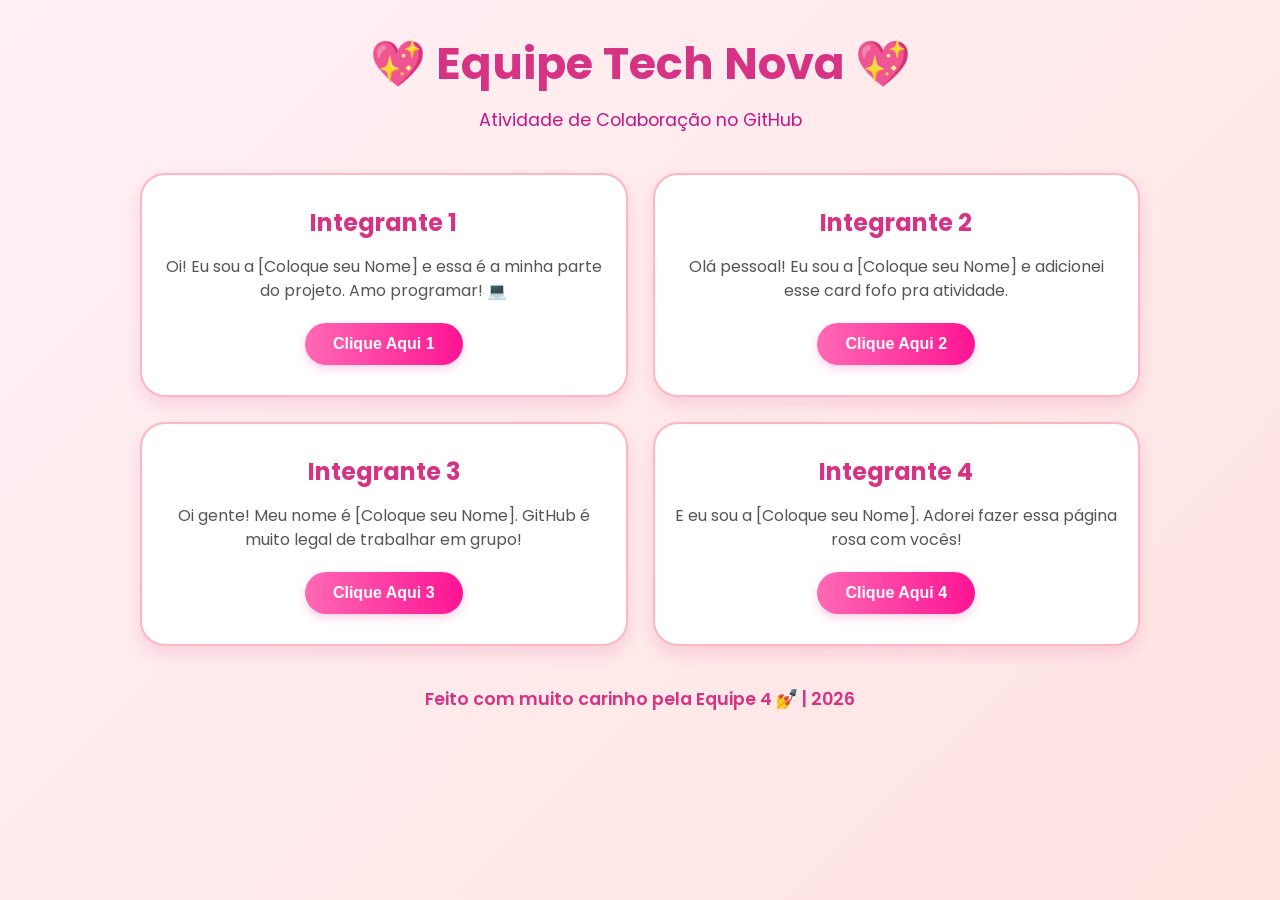
==== index.htmlgrupo-4-girls.html @ 8f160419 "commit trabalho vercionamento" ====
<!DOCTYPE html>
<html lang="en">
<head>
    <meta charset="UTF-8">
    <meta name="viewport" content="width=device-width, initial-scale=1.0">
    <title>Document</title>
</head>
<body>
    <!DOCTYPE html>
<html lang="pt-br">
<head>
    <meta charset="UTF-8">
    <meta name="viewport" content="width=device-width, initial-scale=1.0">
    <title>Equipe Tech Nova - Atividade GitHub</title>
    <style>
        @import url('https://fonts.googleapis.com/css2?family=Poppins:wght@400;600;700&display=swap');

        * {
            margin: 0;
            padding: 0;
            box-sizing: border-box;
        }

        body {
            font-family: 'Poppins', Arial, sans-serif;
            background: linear-gradient(135deg, #FFF0F5, #FFE4E1); /* degradê rosa */
            padding: 30px 20px;
            text-align: center;
            min-height: 100vh;
        }

        header h1 {
            color: #D63384; /* rosa forte */
            font-size: 2.8em;
            font-weight: 700;
            margin-bottom: 10px;
        }

        header p {
            color: #C71585;
            font-size: 1.1em;
            margin-bottom: 40px;
        }

       .container {
            display: grid;
            grid-template-columns: 1fr 1fr; /* 2 colunas = 4 cards */
            gap: 25px;
            max-width: 1000px;
            margin: 0 auto 40px auto;
        }

       .card {
            background-color: #FFFFFF;
            border: 2px solid #FFB6C1; /* borda rosa */
            border-radius: 25px;
            padding: 30px 20px;
            box-shadow: 0 8px 16px rgba(214, 51, 132, 0.15);
            transition: all 0.3s ease;
        }

       .card:hover {
            transform: translateY(-5px); /* efeito fofo ao passar o mouse */
            box-shadow: 0 12px 24px rgba(214, 51, 132, 0.2);
        }

       .card h2 {
            color: #D63384;
            font-size: 1.5em;
            margin-bottom: 15px;
        }

       .card p {
            color: #555;
            font-size: 1em;
            margin-bottom: 20px;
            line-height: 1.5;
        }

       .btn {
            background: linear-gradient(90deg, #FF69B4, #FF1493); /* rosa degradê */
            color: white;
            border: none;
            padding: 12px 28px;
            border-radius: 30px;
            font-size: 16px;
            font-weight: 600;
            cursor: pointer;
            transition: all 0.3s ease;
            box-shadow: 0 4px 10px rgba(255, 105, 180, 0.3);
        }

       .btn:hover {
            background: linear-gradient(90deg, #D63384, #C71585);
            transform: scale(1.05);
            box-shadow: 0 6px 15px rgba(214, 51, 132, 0.4);
        }

        footer {
            margin-top: 30px;
            color: #D63384;
            font-weight: 600;
            font-size: 1.1em;
        }

        /* Deixa responsivo pro celular */
        @media (max-width: 768px) {
           .container {
                grid-template-columns: 1fr;
            }
        }
    </style>
</head>
<body>

    <header>
        <h1>💖 Equipe Tech Nova 💖</h1>
        <p>Atividade de Colaboração no GitHub</p>
    </header>

    <main class="container">
        
        <!-- PARTE 1 - Integrante 1 -->
        <section class="card">
            <h2>Integrante 1</h2>
            <p>Oi! Eu sou a [Coloque seu Nome] e essa é a minha parte do projeto. Amo programar! 💻</p>
            <button class="btn" onclick="alert('Olá! Aqui é a Integrante 1 😊')">Clique Aqui 1</button>
        </section>

        <!-- PARTE 2 - Integrante 2 -->
        <section class="card">
            <h2>Integrante 2</h2>
            <p>Olá pessoal! Eu sou a [Coloque seu Nome] e adicionei esse card fofo pra atividade.</p>
            <button class="btn" onclick="alert('Oi! Aqui é a Integrante 2 💕')">Clique Aqui 2</button>
        </section>

        <!-- PARTE 3 - Integrante 3 -->
        <section class="card">
            <h2>Integrante 3</h2>
            <p>Oi gente! Meu nome é [Coloque seu Nome]. GitHub é muito legal de trabalhar em grupo!</p>
            <button class="btn" onclick="alert('Oi! Aqui é a Integrante 3 ✨')">Clique Aqui 3</button>
        </section>

        <!-- PARTE 4 - Integrante 4 -->
        <section class="card">
            <h2>Integrante 4</h2>
            <p>E eu sou a [Coloque seu Nome]. Adorei fazer essa página rosa com vocês!</p>
            <button class="btn" onclick="alert('Oi! Aqui é a Integrante 4 🌸')">Clique Aqui 4</button>
        </section>

    </main>

    <footer>
        <p>Feito com muito carinho pela Equipe 4 💅 | 2026</p>
    </footer>

</body>
</html>

</body>
</html>
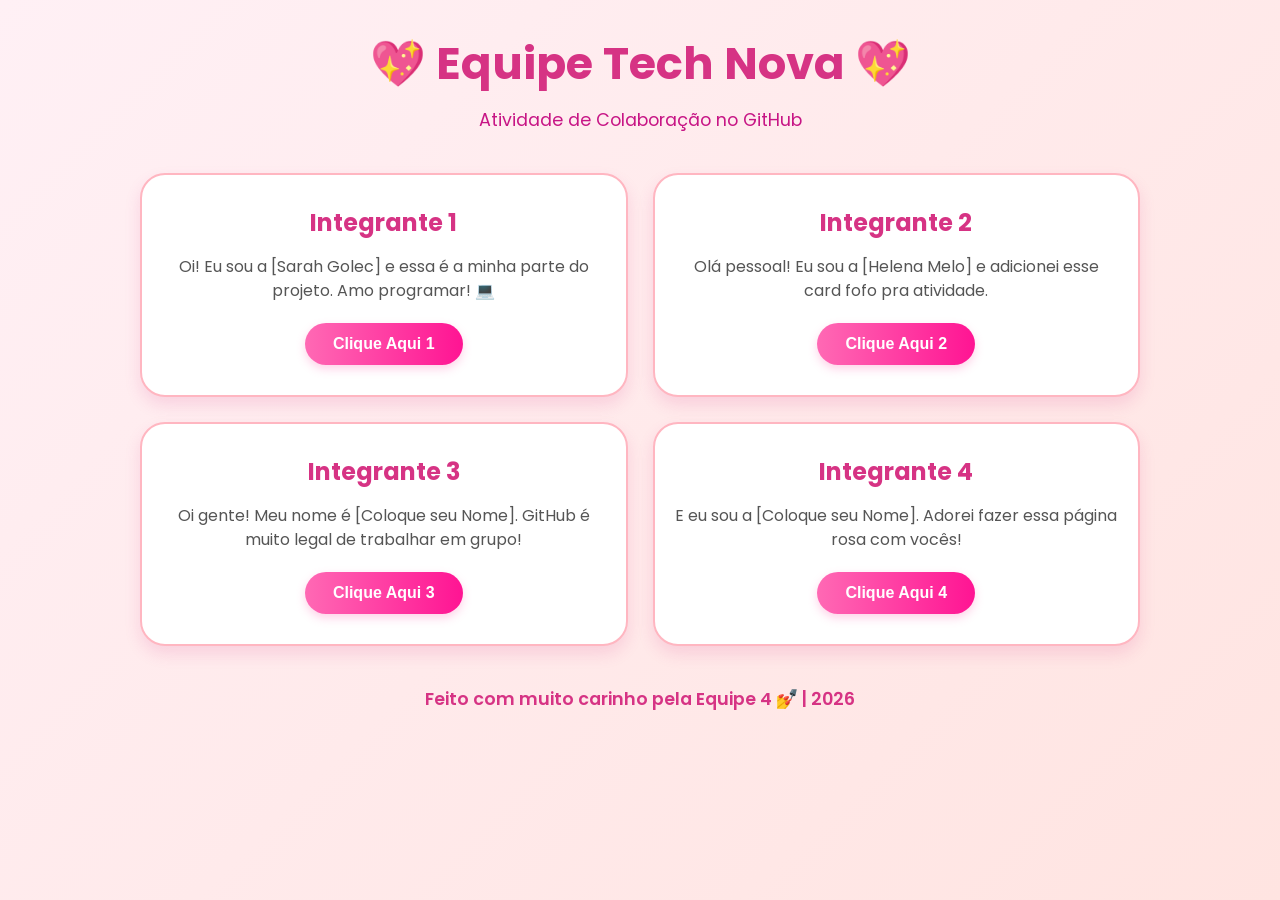
==== commit 4fe7d715: "commit vercionamento" ====
--- a/index.htmlgrupo-4-girls.html
+++ b/index.htmlgrupo-4-girls.html
@@ -123,14 +123,14 @@
         <!-- PARTE 1 - Integrante 1 -->
         <section class="card">
             <h2>Integrante 1</h2>
-            <p>Oi! Eu sou a [Coloque seu Nome] e essa é a minha parte do projeto. Amo programar! 💻</p>
+            <p>Oi! Eu sou a [Sarah Golec] e essa é a minha parte do projeto. Amo programar! 💻</p>
             <button class="btn" onclick="alert('Olá! Aqui é a Integrante 1 😊')">Clique Aqui 1</button>
         </section>
 
         <!-- PARTE 2 - Integrante 2 -->
         <section class="card">
             <h2>Integrante 2</h2>
-            <p>Olá pessoal! Eu sou a [Coloque seu Nome] e adicionei esse card fofo pra atividade.</p>
+            <p>Olá pessoal! Eu sou a [Helena Melo] e adicionei esse card fofo pra atividade.</p>
             <button class="btn" onclick="alert('Oi! Aqui é a Integrante 2 💕')">Clique Aqui 2</button>
         </section>
 
